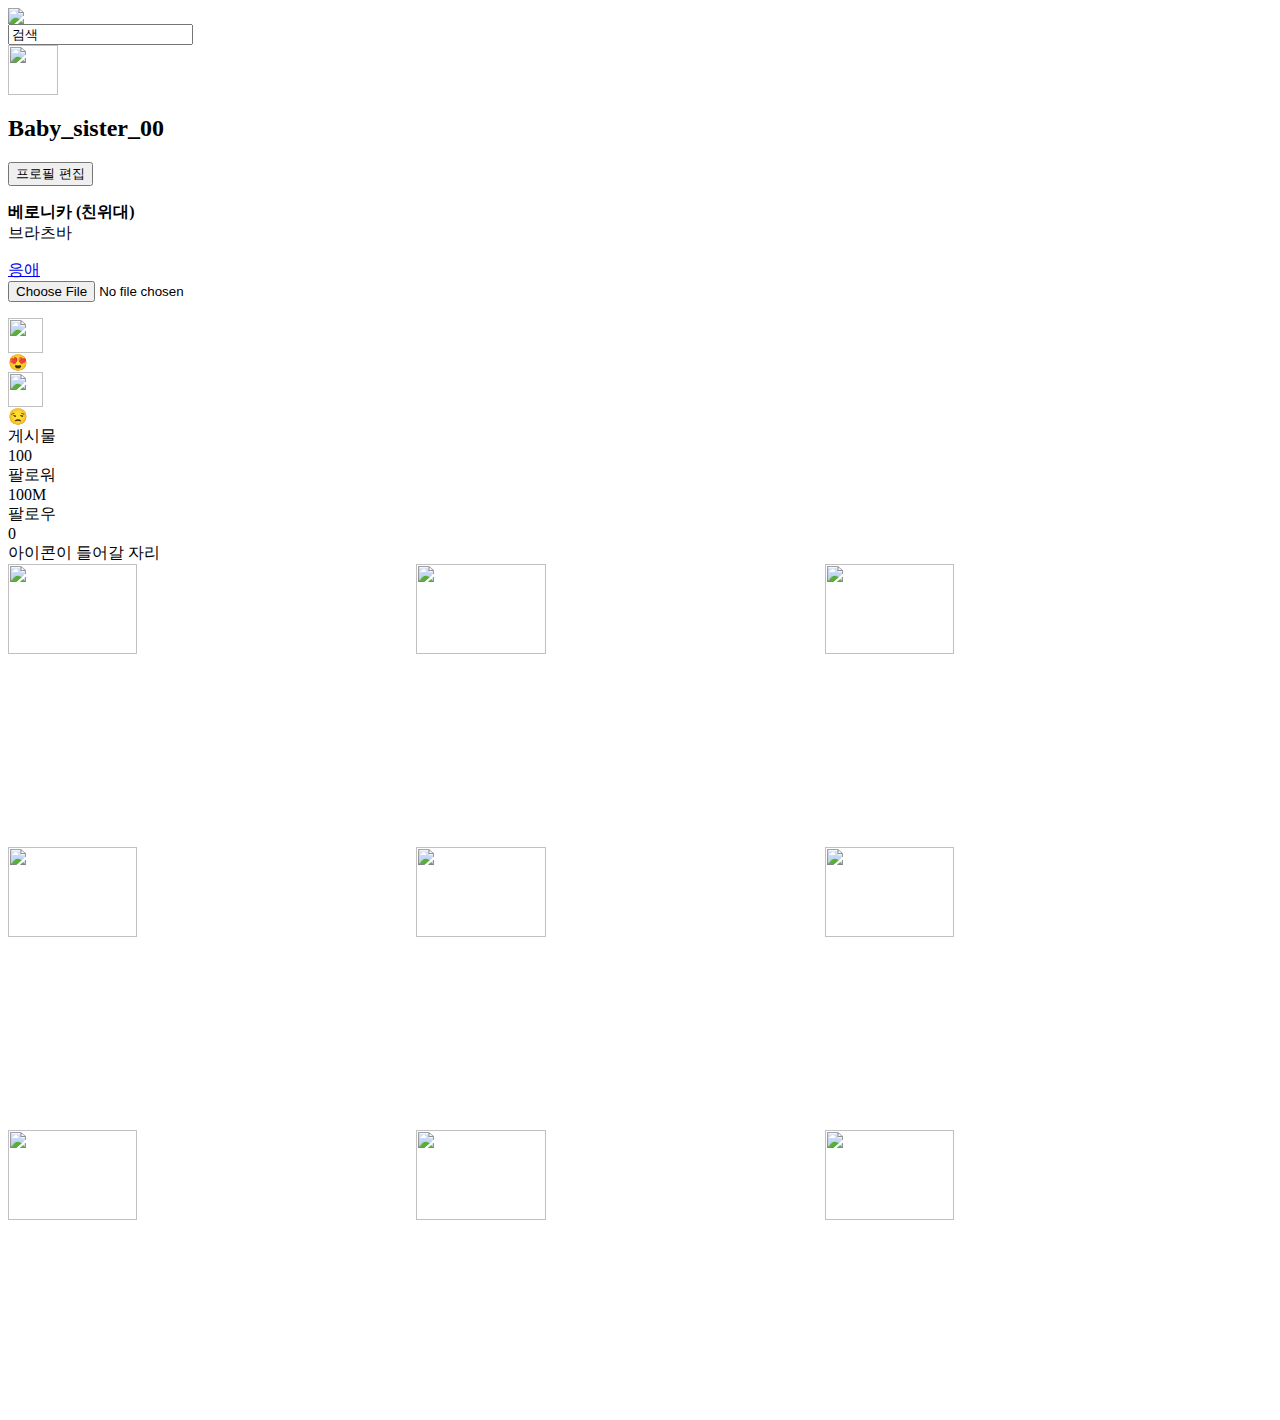
==== 베로니카.html @ efe6f24e "first commit" ====
<html>
    <head></head>
    <body>
        <div>
           <img src="https://www.instagram.com/static/images/web/mobile_nav_type_logo.png/735145cfe0a4.png"/><br/>
           <input type="search" value="검색"/>
        <div>
        </div>    
            <img src="https://pbs.twimg.com/media/ELQ3D60UcAAdh1r.jpg:small"width="50px"/>
            <div>
                <h2>Baby_sister_00</h2>
                <button>프로필 편집</button>
            </div>
        </div>
        <div>
        <p>
           <strong>베로니카 (친위대)
           </strong><br/>
           브라츠바</p>
        <p>
            <a href="https://www.youtube.com/watch?v=thu7qyRD6VU">
                응애
            </a><br/>
            <input type="file" accept="video/*"/>
        </p>    
        </div>
        <div>
            <div>
                <div>
                    <img src="https://encrypted-tbn0.gstatic.com/images?q=tbn:ANd9GcSmxyw45e9OFiOJm_G5YD7X_tsyN148h7xpbw&usqp=CAU"height="35px"/>
                </div>
                <div>
                    😍
                </div>    
            </div>
            <div>
                <div>    
                    <img src="https://encrypted-tbn0.gstatic.com/images?q=tbn:ANd9GcTfYvr48V0UAE-Mvh-NFDAT3DZoM1LZcwKuKQ&usqp=CAU"height="35px"/>
                </div>
                <div>
                     😒
                </div>
            </div>
        </div>    
        <div>
            <div>
                게시물<br/>
                100
            </div>
            <div>    
                팔로워<br/>
                100M
            </div>
            <div> 
                팔로우<br/>
                0
            </div>
        </div>
        <div>아이콘이 들어갈 자리</div>
        <div>
            <img src="https://encrypted-tbn0.gstatic.com/images?q=tbn:ANd9GcSFXZ01rtwIfHY4tOIGHQ8V7_xHH8FaF9vnZA&usqp=CAU"width="32%"/>
            <img src="https://encrypted-tbn0.gstatic.com/images?q=tbn:ANd9GcSFXZ01rtwIfHY4tOIGHQ8V7_xHH8FaF9vnZA&usqp=CAU"width="32%"/>
            <img src="https://encrypted-tbn0.gstatic.com/images?q=tbn:ANd9GcSFXZ01rtwIfHY4tOIGHQ8V7_xHH8FaF9vnZA&usqp=CAU"width="32%"/>
            <img src="https://encrypted-tbn0.gstatic.com/images?q=tbn:ANd9GcSFXZ01rtwIfHY4tOIGHQ8V7_xHH8FaF9vnZA&usqp=CAU"width="32%"/>
            <img src="https://encrypted-tbn0.gstatic.com/images?q=tbn:ANd9GcSFXZ01rtwIfHY4tOIGHQ8V7_xHH8FaF9vnZA&usqp=CAU"width="32%"/>
            <img src="https://encrypted-tbn0.gstatic.com/images?q=tbn:ANd9GcSFXZ01rtwIfHY4tOIGHQ8V7_xHH8FaF9vnZA&usqp=CAU"width="32%"/>
            <img src="https://encrypted-tbn0.gstatic.com/images?q=tbn:ANd9GcSFXZ01rtwIfHY4tOIGHQ8V7_xHH8FaF9vnZA&usqp=CAU"width="32%"/>
            <img src="https://encrypted-tbn0.gstatic.com/images?q=tbn:ANd9GcSFXZ01rtwIfHY4tOIGHQ8V7_xHH8FaF9vnZA&usqp=CAU"width="32%"/>
            <img src="https://encrypted-tbn0.gstatic.com/images?q=tbn:ANd9GcSFXZ01rtwIfHY4tOIGHQ8V7_xHH8FaF9vnZA&usqp=CAU"width="32%"/>
        </div>
    </body>
</html>
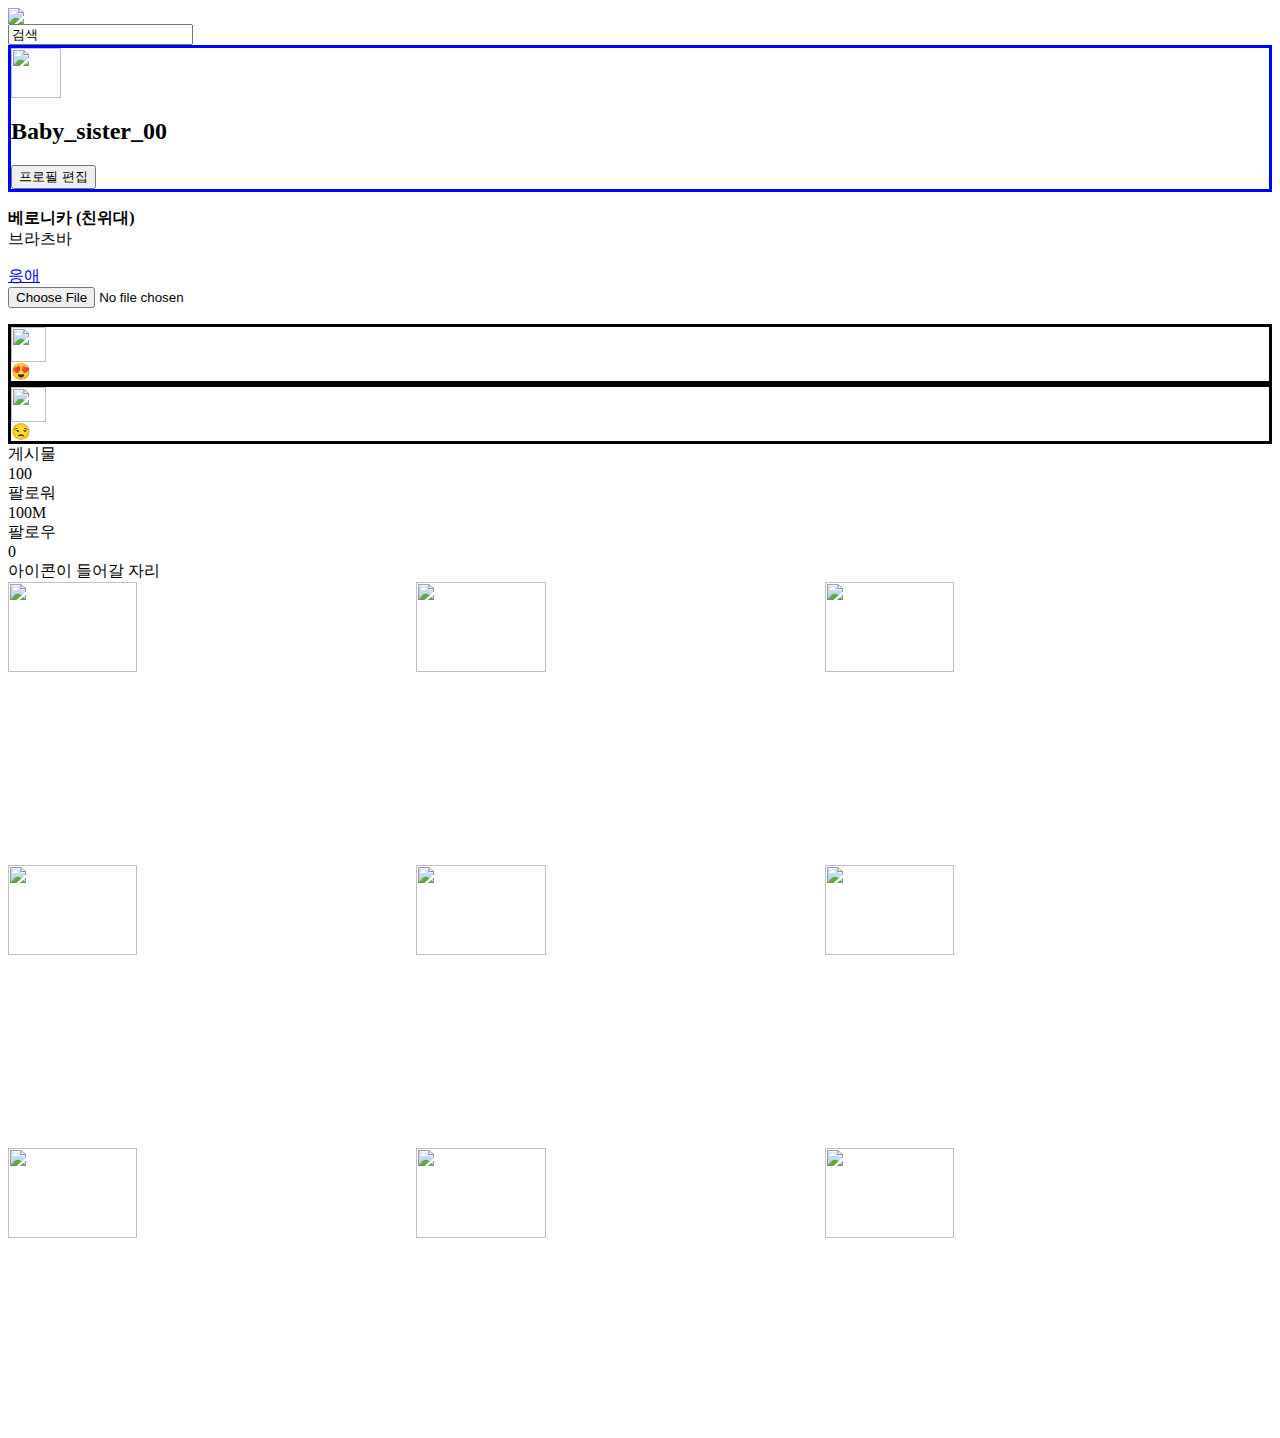
==== commit ff66736b: "style.css 추가" ====
--- a/베로니카.html
+++ b/베로니카.html
@@ -1,11 +1,13 @@
 <html>
-    <head></head>
+    <head>
+        <link href="style.css" rel="stylesheet">
+    </head>
     <body>
         <div>
            <img src="https://www.instagram.com/static/images/web/mobile_nav_type_logo.png/735145cfe0a4.png"/><br/>
            <input type="search" value="검색"/>
-        <div>
-        </div>    
+        </div>
+        <div id="profile"> 
             <img src="https://pbs.twimg.com/media/ELQ3D60UcAAdh1r.jpg:small"width="50px"/>
             <div>
                 <h2>Baby_sister_00</h2>
@@ -25,7 +27,7 @@
         </p>    
         </div>
         <div>
-            <div>
+            <div class="highlight">
                 <div>
                     <img src="https://encrypted-tbn0.gstatic.com/images?q=tbn:ANd9GcSmxyw45e9OFiOJm_G5YD7X_tsyN148h7xpbw&usqp=CAU"height="35px"/>
                 </div>
@@ -33,7 +35,7 @@
                     😍
                 </div>    
             </div>
-            <div>
+            <div class="highlight">
                 <div>    
                     <img src="https://encrypted-tbn0.gstatic.com/images?q=tbn:ANd9GcTfYvr48V0UAE-Mvh-NFDAT3DZoM1LZcwKuKQ&usqp=CAU"height="35px"/>
                 </div>
--- a/style.css
+++ b/style.css
@@ -0,0 +1,5 @@
+<style>
+    h2{color:red;}
+    .highlight {border:solid;}
+    #profile {border:solid;border-color:blue;}
+</style>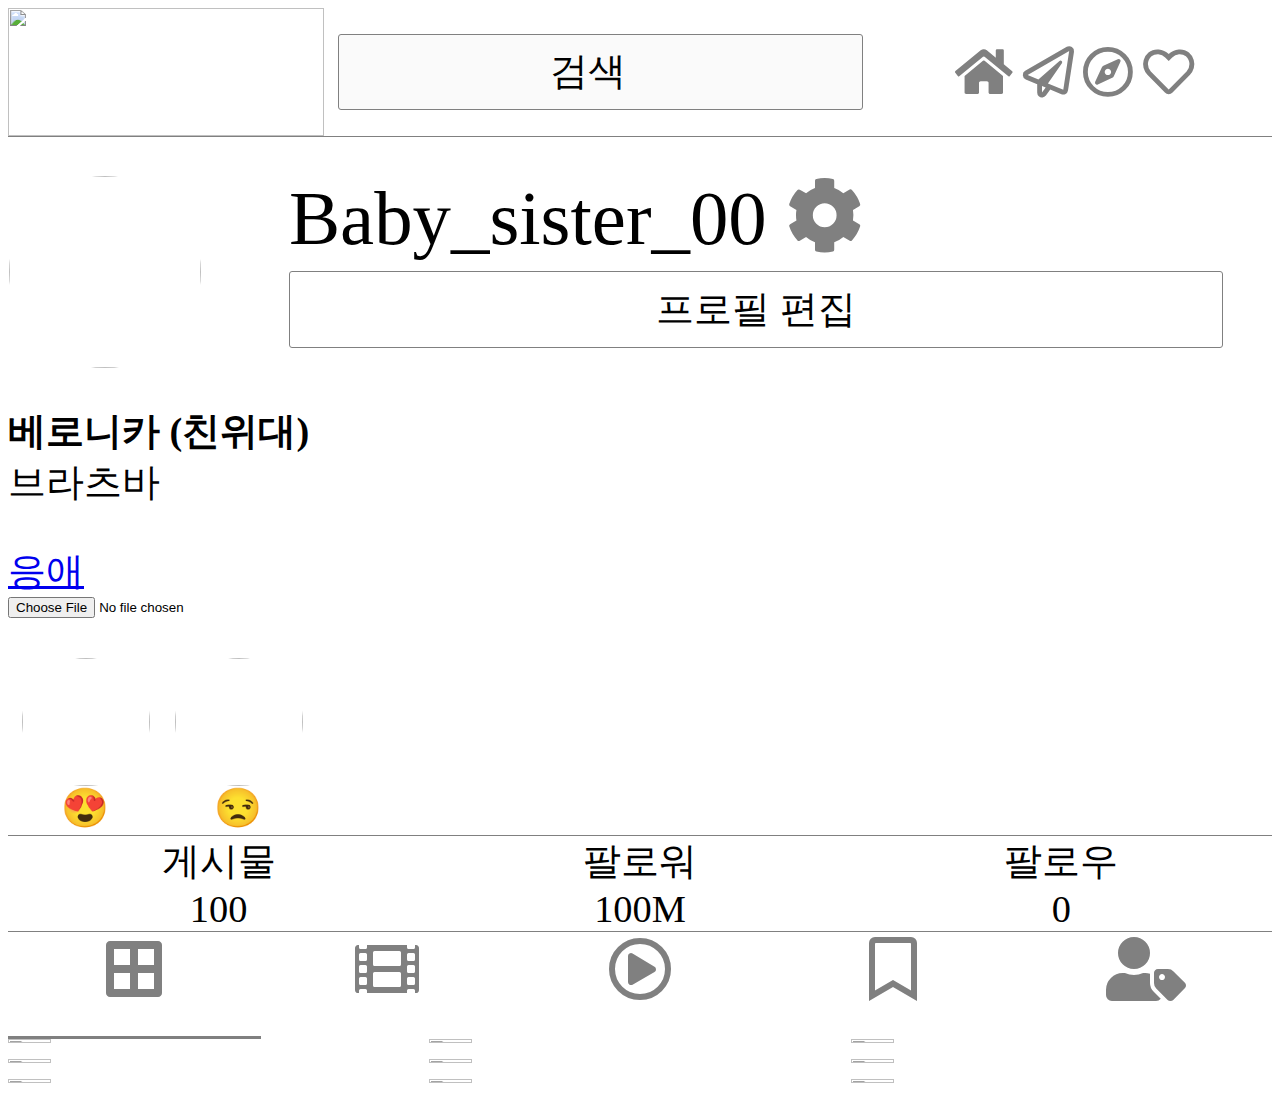
==== commit 216b0a0a: "first commit" ====
--- a/베로니카.html
+++ b/베로니카.html
@@ -1,16 +1,27 @@
 <html>
     <head>
         <link href="style.css" rel="stylesheet">
+        <link href="https://pro.fontawesome.com/releases/v5.10.0/css/all.css" rel="stylesheet"/>
     </head>
     <body>
-        <div>
-           <img src="https://www.instagram.com/static/images/web/mobile_nav_type_logo.png/735145cfe0a4.png"/><br/>
+        <div id="top">
+           <img src="https://www.instagram.com/static/images/web/mobile_nav_type_logo.png/735145cfe0a4.png"/>
            <input type="search" value="검색"/>
+            <div>
+                <i class="fas fa-home"></i>
+                <i class="far fa-paper-plane"></i>
+                <i class="far fa-compass"></i>
+                <i class="far fa-heart"></i>
+            </div>
         </div>
         <div id="profile"> 
-            <img src="https://pbs.twimg.com/media/ELQ3D60UcAAdh1r.jpg:small"width="50px"/>
-            <div>
-                <h2>Baby_sister_00</h2>
+            <div id="profile_pic">
+                <img class="circle_pic" src="https://pbs.twimg.com/media/ELQ3D60UcAAdh1r.jpg:small"width="50px"/>
+            </div>
+            <div id="profile_info">
+                <div id="id">Baby_sister_00
+                    <i class="fas fa-cog"></i>
+                </div>
                 <button>프로필 편집</button>
             </div>
         </div>
@@ -26,49 +37,72 @@
             <input type="file" accept="video/*"/>
         </p>    
         </div>
-        <div>
+        <div id="highlight_area">
             <div class="highlight">
-                <div>
-                    <img src="https://encrypted-tbn0.gstatic.com/images?q=tbn:ANd9GcSmxyw45e9OFiOJm_G5YD7X_tsyN148h7xpbw&usqp=CAU"height="35px"/>
+                <div class="highlight_pic">
+                    <img class="circle_pic" src="https://encrypted-tbn0.gstatic.com/images?q=tbn:ANd9GcSmxyw45e9OFiOJm_G5YD7X_tsyN148h7xpbw&usqp=CAU"height="35px"/>
                 </div>
                 <div>
                     😍
                 </div>    
             </div>
             <div class="highlight">
-                <div>    
-                    <img src="https://encrypted-tbn0.gstatic.com/images?q=tbn:ANd9GcTfYvr48V0UAE-Mvh-NFDAT3DZoM1LZcwKuKQ&usqp=CAU"height="35px"/>
+                <div class="highlight_pic">    
+                    <img class="circle_pic" src="https://encrypted-tbn0.gstatic.com/images?q=tbn:ANd9GcTfYvr48V0UAE-Mvh-NFDAT3DZoM1LZcwKuKQ&usqp=CAU"height="35px"/>
                 </div>
                 <div>
                      😒
                 </div>
             </div>
-        </div>    
-        <div>
-            <div>
+            <div></div>
+        </div>
+        <div id="stat_bar">
+            <div class="stat">
                 게시물<br/>
                 100
             </div>
-            <div>    
+            <div class="stat">    
                 팔로워<br/>
                 100M
             </div>
-            <div> 
+            <div class="stat"> 
                 팔로우<br/>
                 0
             </div>
         </div>
-        <div>아이콘이 들어갈 자리</div>
+        <div id="sub_icons">
+            <div class="selected">
+                <i class="fas fa-border-all"></i>
+            </div>
+            <div>
+                <i class="fas fa-film"></i>
+            </div>
+            <div>
+                <i class="far fa-play-circle"></i>
+            </div>
+            <div>
+                <i class="far fa-bookmark"></i>
+            </div>
+            <div>
+                <i class="fas fa-user-tag"></i>
+            </div>
+        </div>
         <div>
-            <img src="https://encrypted-tbn0.gstatic.com/images?q=tbn:ANd9GcSFXZ01rtwIfHY4tOIGHQ8V7_xHH8FaF9vnZA&usqp=CAU"width="32%"/>
-            <img src="https://encrypted-tbn0.gstatic.com/images?q=tbn:ANd9GcSFXZ01rtwIfHY4tOIGHQ8V7_xHH8FaF9vnZA&usqp=CAU"width="32%"/>
-            <img src="https://encrypted-tbn0.gstatic.com/images?q=tbn:ANd9GcSFXZ01rtwIfHY4tOIGHQ8V7_xHH8FaF9vnZA&usqp=CAU"width="32%"/>
-            <img src="https://encrypted-tbn0.gstatic.com/images?q=tbn:ANd9GcSFXZ01rtwIfHY4tOIGHQ8V7_xHH8FaF9vnZA&usqp=CAU"width="32%"/>
-            <img src="https://encrypted-tbn0.gstatic.com/images?q=tbn:ANd9GcSFXZ01rtwIfHY4tOIGHQ8V7_xHH8FaF9vnZA&usqp=CAU"width="32%"/>
-            <img src="https://encrypted-tbn0.gstatic.com/images?q=tbn:ANd9GcSFXZ01rtwIfHY4tOIGHQ8V7_xHH8FaF9vnZA&usqp=CAU"width="32%"/>
-            <img src="https://encrypted-tbn0.gstatic.com/images?q=tbn:ANd9GcSFXZ01rtwIfHY4tOIGHQ8V7_xHH8FaF9vnZA&usqp=CAU"width="32%"/>
-            <img src="https://encrypted-tbn0.gstatic.com/images?q=tbn:ANd9GcSFXZ01rtwIfHY4tOIGHQ8V7_xHH8FaF9vnZA&usqp=CAU"width="32%"/>
-            <img src="https://encrypted-tbn0.gstatic.com/images?q=tbn:ANd9GcSFXZ01rtwIfHY4tOIGHQ8V7_xHH8FaF9vnZA&usqp=CAU"width="32%"/>
+            <div class="thumbnail_grid">
+                <img src="https://encrypted-tbn0.gstatic.com/images?q=tbn:ANd9GcSFXZ01rtwIfHY4tOIGHQ8V7_xHH8FaF9vnZA&usqp=CAU"width="32%"/>
+                <img src="https://encrypted-tbn0.gstatic.com/images?q=tbn:ANd9GcSFXZ01rtwIfHY4tOIGHQ8V7_xHH8FaF9vnZA&usqp=CAU"width="32%"/>
+                <img src="https://encrypted-tbn0.gstatic.com/images?q=tbn:ANd9GcSFXZ01rtwIfHY4tOIGHQ8V7_xHH8FaF9vnZA&usqp=CAU"width="32%"/>
+            </div>
+            <div class="thumbnail_grid">
+                <img src="https://encrypted-tbn0.gstatic.com/images?q=tbn:ANd9GcSFXZ01rtwIfHY4tOIGHQ8V7_xHH8FaF9vnZA&usqp=CAU"width="32%"/>
+                <img src="https://encrypted-tbn0.gstatic.com/images?q=tbn:ANd9GcSFXZ01rtwIfHY4tOIGHQ8V7_xHH8FaF9vnZA&usqp=CAU"width="32%"/>
+                <img src="https://encrypted-tbn0.gstatic.com/images?q=tbn:ANd9GcSFXZ01rtwIfHY4tOIGHQ8V7_xHH8FaF9vnZA&usqp=CAU"width="32%"/>
+            </div>
+            <div class="thumbnail_grid">
+                <img src="https://encrypted-tbn0.gstatic.com/images?q=tbn:ANd9GcSFXZ01rtwIfHY4tOIGHQ8V7_xHH8FaF9vnZA&usqp=CAU"width="32%"/>
+                <img src="https://encrypted-tbn0.gstatic.com/images?q=tbn:ANd9GcSFXZ01rtwIfHY4tOIGHQ8V7_xHH8FaF9vnZA&usqp=CAU"width="32%"/>
+                <img src="https://encrypted-tbn0.gstatic.com/images?q=tbn:ANd9GcSFXZ01rtwIfHY4tOIGHQ8V7_xHH8FaF9vnZA&usqp=CAU"width="32%"/>
+            </div>
         </div>
     </body>
 </html>--- a/style.css
+++ b/style.css
@@ -1,5 +1,136 @@
 <style>
-    h2{color:red;}
-    .highlight {border:solid;}
-    #profile {border:solid;border-color:blue;}
+    h2 {color:black;}
+
+    .thumbnail_grid{display:grid; grid-template-columns: 1fr 1fr 1fr;}
+    .thumbnail{width:100%;}
+    
+    #stat_bar{
+        display:grid;
+        grid-template-columns: 1fr 1fr 1fr;
+
+        border-top:1px solid gray;
+        border-bottom:1px solid gray;
+
+        margin-bottom:5px;
+        margin-top:5px;
+    }
+    .stat{text-align:center;}
+
+    .circle_pic{
+        border: solid white 1px;
+        border-radius: 50%;
+
+        width: 100%;
+        height: 100%;
+        object-fit: cover;
+    }
+
+    #profile_pic{
+        width: 15vw;
+        height: 15vw;
+    }
+
+    .highlight_pic{
+        width: 10vw;
+        height: 10vw;
+
+        margin-left: auto;
+        margin-right: auto;
+    }
+
+    #highlight_area{
+        display: grid;
+        grid-template-columns: 12vw 12vw 1fr;
+    }
+
+    .highlight{
+        text-align:center;
+    }
+    #profile{
+        display:grid;
+        grid-template-columns: 1fr 3.5fr;
+    }
+
+    #profile_info{
+        display:grid;
+        grid-template-rows: 1fr 1fr;
+
+        height: 15vw;
+    }
+
+    #id{
+        font-size: 6vw;
+        font-weight: 100;
+    }
+
+    button{
+        height: 80%;
+        width: 95%;
+        
+        font-size: 3vw;
+        background-color: white;
+        border:solid gray 1px;
+        border-radius: 3px;
+    }
+
+    #top{
+        display:grid;
+        grid-template-columns: 4fr 7fr 5fr;
+        height: 10vw;
+        min-height: 10vw;
+        border-bottom: solid gray 0.1px;
+        margin-bottom: 3vw;
+    }
+
+    #top img{
+        margin-left: auto;
+        margin-right: auto;
+
+        height: 100%;
+        object-fit: contain;
+    }
+
+    #top input{
+        height: 60%;
+        width: 95%;
+
+        margin-left: auto;
+        margin-right: auto;
+        margin-top: auto;
+        margin-bottom: auto;
+
+        text-align: center;
+        background-color: rgb(250, 250, 250);
+
+        border: solid gray 1px;
+        border-radius: 3px;
+
+        font-size: 3vw;
+        font-weight: 100;
+    }
+
+    i{color:gray;}
+
+    #top i{font-size: 4vw;}
+
+    #top div{
+        text-align:center;
+        padding-top: 3vw;
+    }
+
+    #sub_icons{
+        display: grid;
+        grid-template-columns:1fr 1fr 1fr 1fr 1fr;
+
+        text-align: center;
+        font-size: 5vw;
+
+        height: 8vw;
+    }
+
+    .selected{
+        border-bottom: solid gray 3px;
+    }
+
+    body{font-size: 3vw;}
 </style>